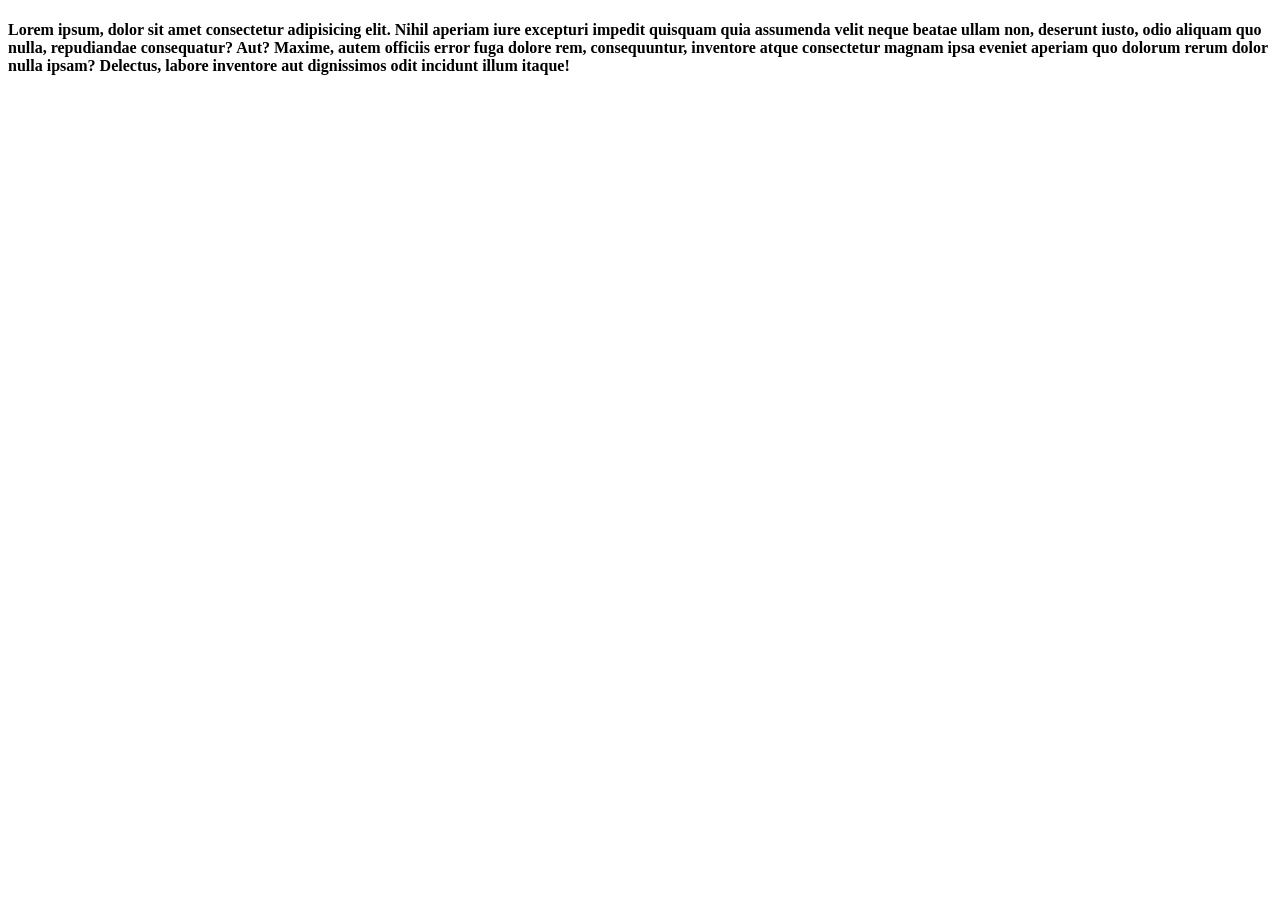
==== Aminat.html @ c38a5755 "i wanna push" ====
<!DOCTYPE html>
<html lang="en">
<head>
    <meta charset="UTF-8">
    <meta name="viewport" content="width=device-width, initial-scale=1.0">
    <title>Document</title>
</head>
<body>
    
<h4>
    Lorem ipsum, dolor sit amet consectetur adipisicing elit. Nihil aperiam iure excepturi impedit quisquam quia assumenda velit neque beatae ullam non, deserunt iusto, odio aliquam quo nulla, repudiandae consequatur? Aut?
    Maxime, autem officiis error fuga dolore rem, consequuntur, inventore atque consectetur magnam ipsa eveniet aperiam quo dolorum rerum dolor nulla ipsam? Delectus, labore inventore aut dignissimos odit incidunt illum itaque!
</h4>

</body>
</html>
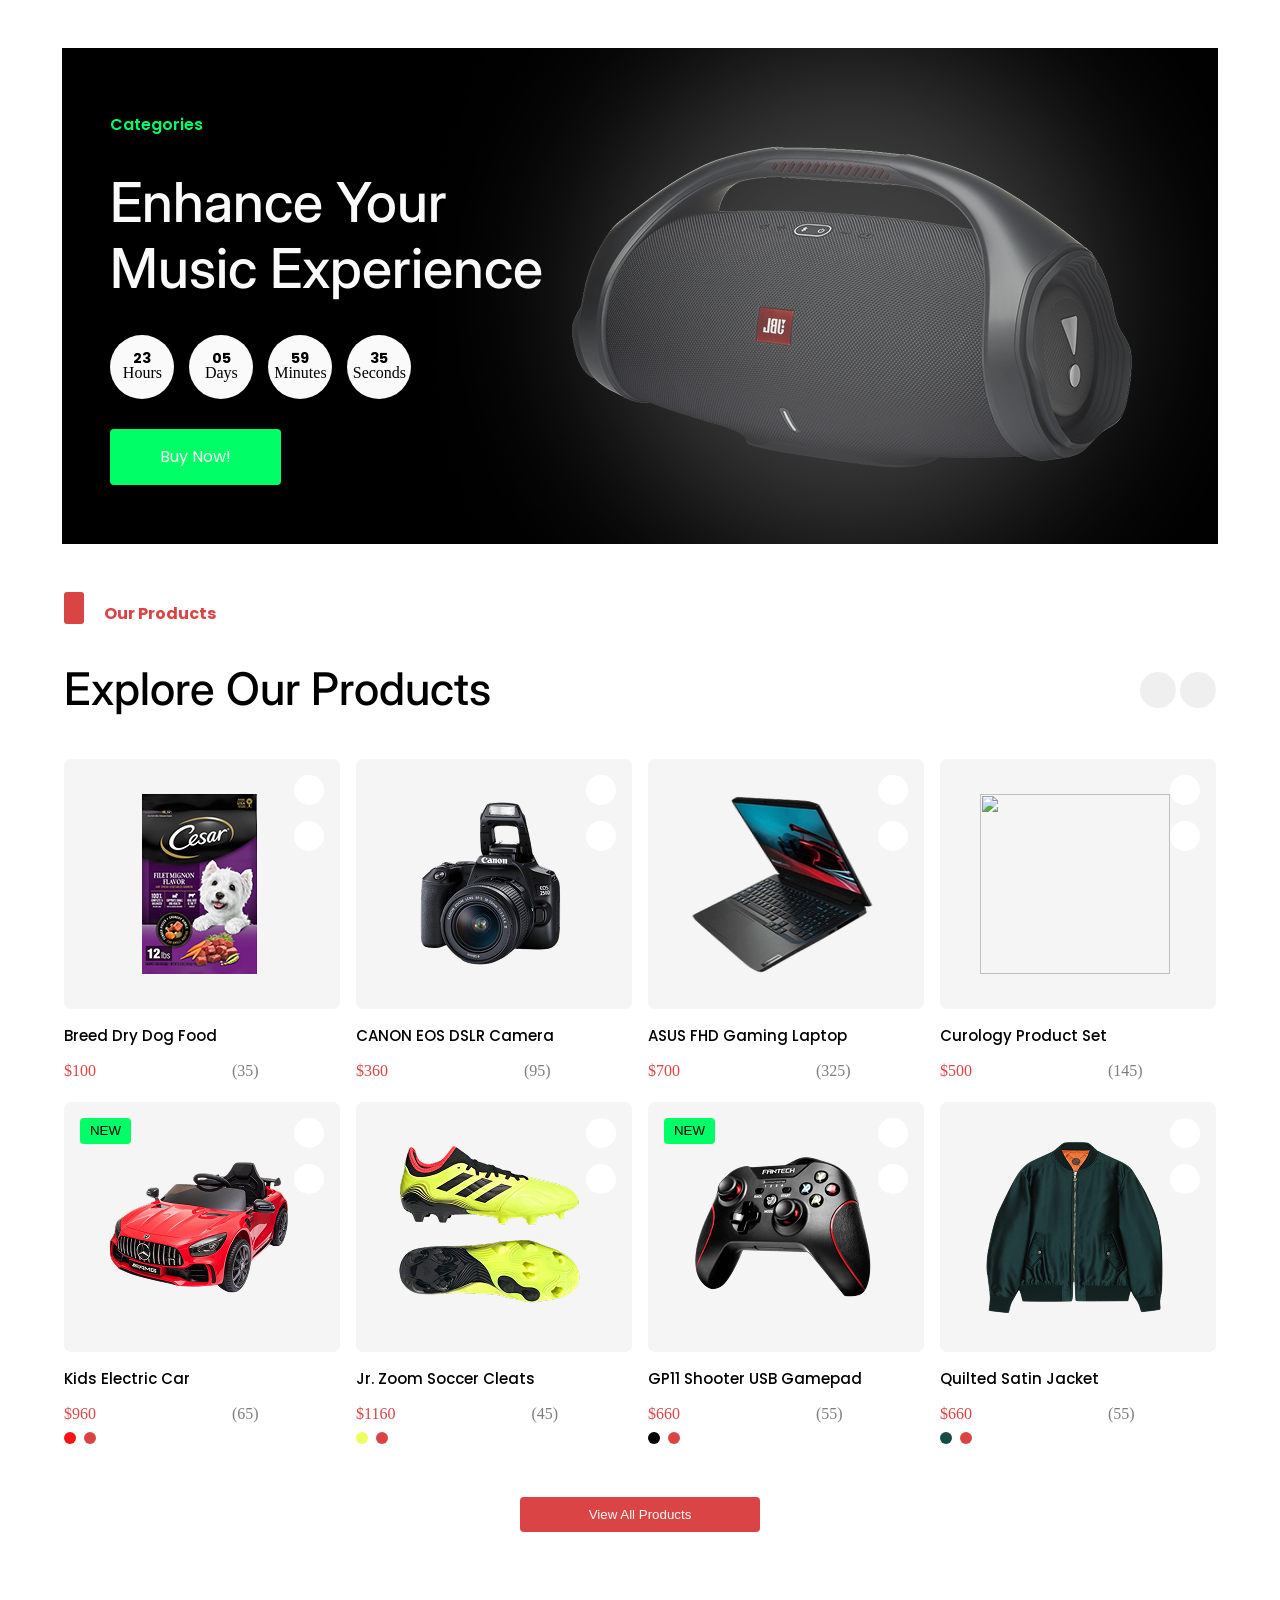
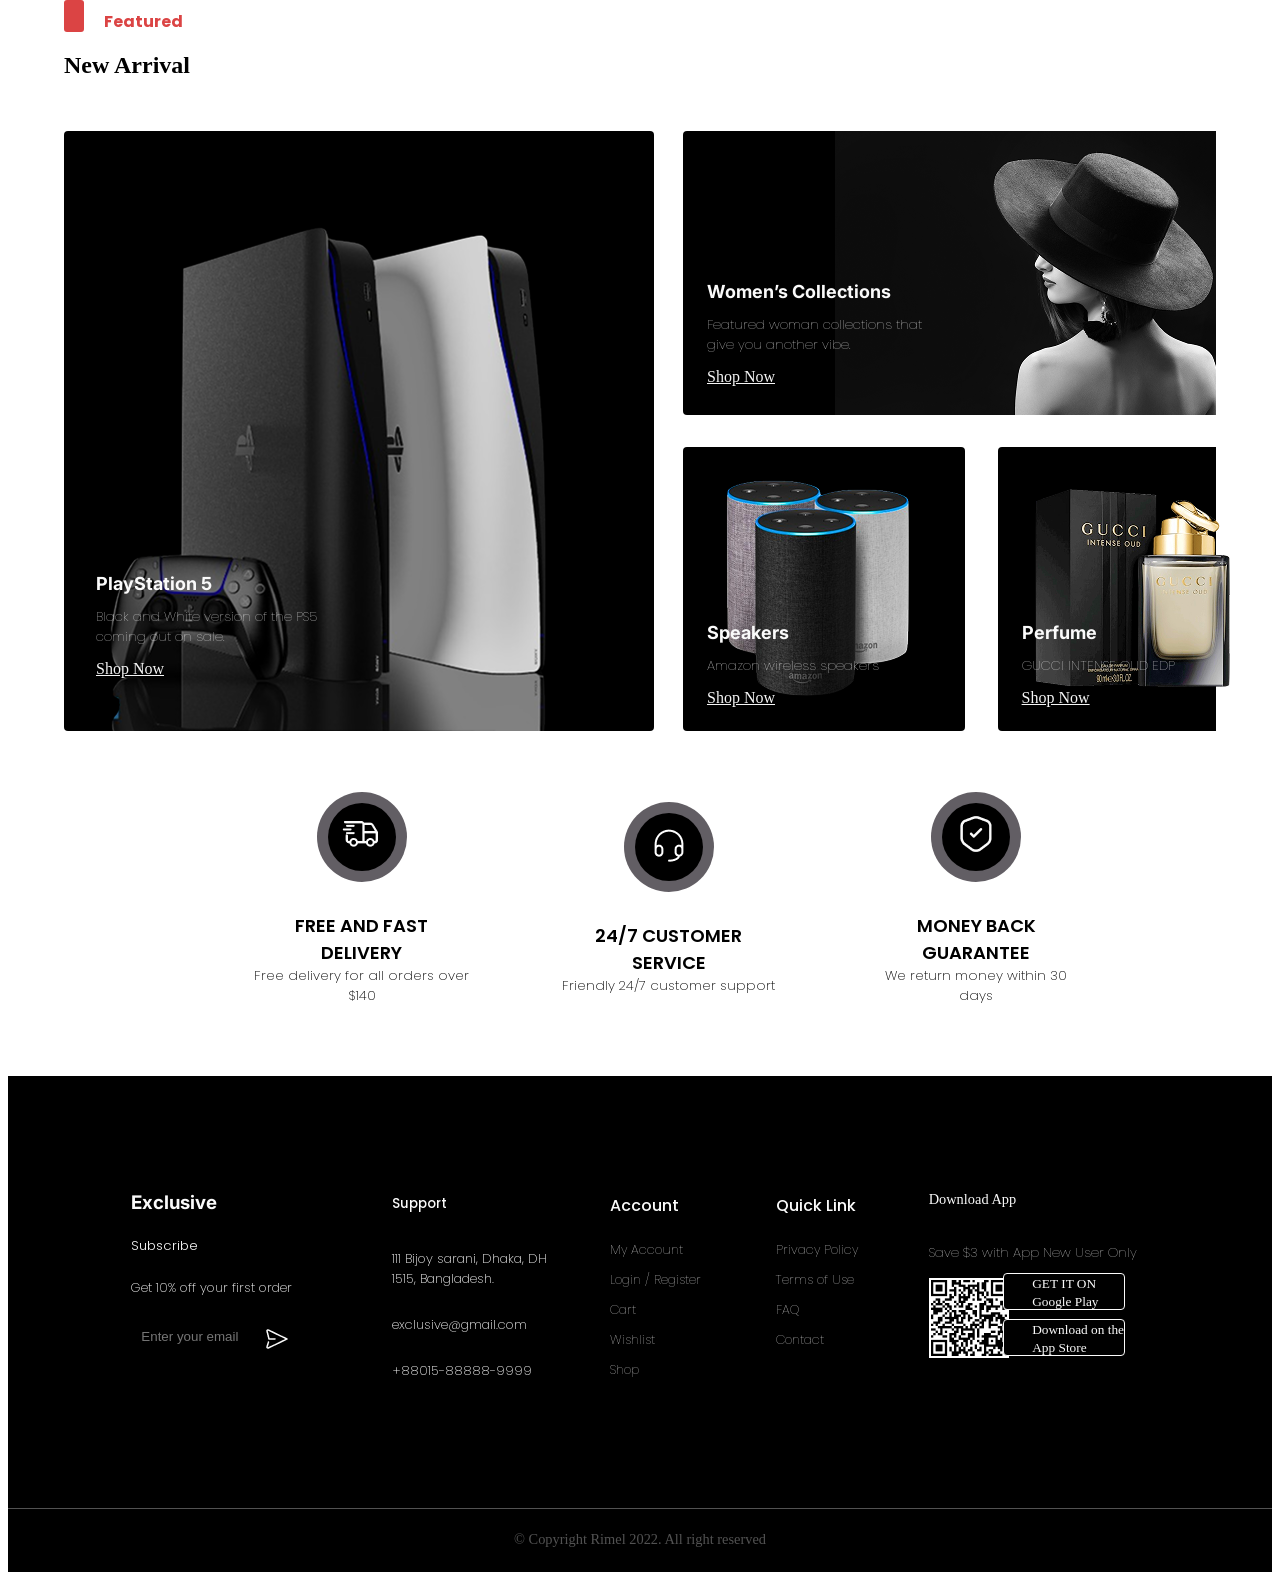
==== commit dca9edfb: "push" ====
--- a/Aminat.html
+++ b/Aminat.html
@@ -1,16 +1,659 @@
 <!DOCTYPE html>
 <html lang="en">
+
 <head>
     <meta charset="UTF-8">
     <meta name="viewport" content="width=device-width, initial-scale=1.0">
     <title>Document</title>
+    <link rel="stylesheet" href="./style.css">
+    <script src="https://kit.fontawesome.com/381d88ce92.js" crossorigin="anonymous"></script>
+    <link rel="preconnect" href="https://fonts.googleapis.com">
+    <link rel="preconnect" href="https://fonts.googleapis.com">
+    <link rel="preconnect" href="https://fonts.gstatic.com" crossorigin>
+    <link
+        href="https://fonts.googleapis.com/css2?family=Inter:ital,opsz,wght@0,14..32,100..900;1,14..32,100..900&family=Poppins:ital,wght@0,100;0,200;0,300;0,400;0,500;0,600;0,700;0,800;0,900;1,100;1,200;1,300;1,400;1,500;1,600;1,700;1,800;1,900&display=swap"
+        rel="stylesheet">
 </head>
+
 <body>
-    
-<h4>
-    Lorem ipsum, dolor sit amet consectetur adipisicing elit. Nihil aperiam iure excepturi impedit quisquam quia assumenda velit neque beatae ullam non, deserunt iusto, odio aliquam quo nulla, repudiandae consequatur? Aut?
-    Maxime, autem officiis error fuga dolore rem, consequuntur, inventore atque consectetur magnam ipsa eveniet aperiam quo dolorum rerum dolor nulla ipsam? Delectus, labore inventore aut dignissimos odit incidunt illum itaque!
-</h4>
+
+    <header>
+
+        <section class="hero">
+            <div class="hero-text">
+                <h3>Categories</h3>
+                <h2>Enhance Your Music Experience</h2>
+
+                <div class="hero-timer">
+                    <div class="circle">
+                        <h5>23</h5>
+                        <p>Hours</p>
+                    </div>
+                    <div class="circle">
+                        <h5>05</h5>
+                        <p>Days</p>
+                    </div>
+                    <div class="circle">
+                        <h5>59</h5>
+                        <p>Minutes</p>
+                    </div>
+                    <div class="circle">
+                        <h5>35</h5>
+                        <p>Seconds</p>
+                    </div>
+                </div>
+
+                <div class="hero-btn">Buy Now!</div>
+            </div>
+
+            <div class="hero-img">
+                <img src="./images/Frame 694.png" alt="Radio" class="image">
+                <img src="./images/Ellipse.png" alt="Ellipse" class="ellipse">
+            </div>
+        </section>
+
+    </header>
+
+    <main>
+
+        <section class="product-abt">
+            <div class="product-abt-head">
+                <div class="product-header">
+                    <div class="product-box">
+                        <div class="red-square"></div>
+                        <h4>Our Products</h4>
+                    </div>
+
+                    <div class="product-explore">
+                        <h2>Explore Our Products</h2>
+
+                        <div class="product-arrow-btn">
+                            <button class="left-btn"><i class="fa-solid fa-arrow-left"></i></button>
+                            <button class="right-btn"><i class="fa-solid fa-arrow-right"></i></button>
+                        </div>
+
+                    </div>
+
+                </div>
+            </div>
+
+
+            <div class="product-container">
+                <div class="product">
+                    <div class="product-card">
+                        <div class="product-img">
+                            <img src="./images/Frame 604 (2).png" alt="">
+                            <div class="product-icon">
+                                <button class="heart-icon"><i class="fa-regular fa-heart"></i></button>
+                                <button class="eye-icon"><i class="fa-regular fa-eye"></i></button>
+                            </div>
+                        </div>
+                        <div class="product-button">
+                            <button class="btn">Add to Cart</button>
+                        </div>
+                    </div>
+
+
+                    <div class="product-description">
+                        <p>Breed Dry Dog Food</p>
+                        <div class="product-price-details">
+                            <div class="price">$100</div>
+                            <div class="rating">
+                                <i class="fa-solid fa-star" style="color: #FFAD33;"></i>
+                                <i class="fa-solid fa-star" style="color: #FFAD33;"></i>
+                                <i class="fa-solid fa-star" style="color: #FFAD33;"></i>
+                                <i class="fa-solid fa-star" style="color: #000000; opacity: 50%;"></i>
+                                <i class="fa-solid fa-star" style="color: #000000; opacity: 50%;"></i>
+                            </div>
+                            <div class="avail">(35)</div>
+                        </div>
+                    </div>
+                </div>
+
+                <div class="product">
+                    <div class="product-card">
+                        <div class="product-img">
+                            <img src="./images/Frame 604 (cam).png" alt="">
+                            <div class="product-icon">
+                                <button class="heart-icon"><i class="fa-regular fa-heart"></i></button>
+                                <button class="eye-icon"><i class="fa-regular fa-eye"></i></button>
+                            </div>
+                        </div>
+                        <div class="product-button">
+                            <button class="btn">Add to Cart</button>
+                        </div>
+                    </div>
+
+
+                    <div class="product-description">
+                        <p>CANON EOS DSLR Camera</p>
+                        <div class="product-price-details">
+                            <div class="price">$360</div>
+                            <div class="rating">
+                                <i class="fa-solid fa-star" style="color: #FFAD33;"></i>
+                                <i class="fa-solid fa-star" style="color: #FFAD33;"></i>
+                                <i class="fa-solid fa-star" style="color: #FFAD33;"></i>
+                                <i class="fa-solid fa-star" style="color: #FFAD33;"></i>
+                                <i class="fa-solid fa-star" style="color: #000000; opacity: 50%;"></i>
+                            </div>
+                            <div class="avail">(95)</div>
+                        </div>
+
+                    </div>
+                </div>
+
+                <div class="product">
+                    <div class="product-card">
+                        <div class="product-img">
+                            <img src="./images/ideapad-gaming-3i-01-500x500 1 (1).png" alt="">
+                            <div class="product-icon">
+                                <button class="heart-icon"><i class="fa-regular fa-heart"></i></button>
+                                <button class="eye-icon"><i class="fa-regular fa-eye"></i></button>
+                            </div>
+                        </div>
+                        <div class="product-button">
+                            <button class="btn">Add to Cart</button>
+                        </div>
+                    </div>
+
+
+                    <div class="product-description">
+                        <p>ASUS FHD Gaming Laptop</p>
+                        <div class="product-price-details">
+                            <div class="price">$700</div>
+                            <div class="rating">
+                                <i class="fa-solid fa-star" style="color: #FFAD33;"></i>
+                                <i class="fa-solid fa-star" style="color: #FFAD33;"></i>
+                                <i class="fa-solid fa-star" style="color: #FFAD33;"></i>
+                                <i class="fa-solid fa-star" style="color: #FFAD33;"></i>
+                                <i class="fa-solid fa-star" style="color: #FFAD33;"></i>
+                            </div>
+                            <div class="avail">(325)</div>
+                        </div>
+                    </div>
+                </div>
+
+                <div class="product">
+                    <div class="product-card">
+                        <div class="product-img">
+                            <img src="./images/Full E Commerce Website UI UX Design (Community) (Copy) (3).zip" alt="">
+                            <div class="product-icon">
+                                <button class="heart-icon"><i class="fa-regular fa-heart"></i></button>
+                                <button class="eye-icon"><i class="fa-regular fa-eye"></i></button>
+                            </div>
+                        </div>
+                        <div class="product-button">
+                            <button class="btn">Add to Cart</button>
+                        </div>
+                    </div>
+
+
+                    <div class="product-description">
+                        <p>Curology Product Set</p>
+                        <div class="product-price-details">
+                            <div class="price">$500</div>
+                            <div class="rating">
+                                <i class="fa-solid fa-star" style="color: #FFAD33;"></i>
+                                <i class="fa-solid fa-star" style="color: #FFAD33;"></i>
+                                <i class="fa-solid fa-star" style="color: #FFAD33;"></i>
+                                <i class="fa-solid fa-star" style="color: #FFAD33;"></i>
+                                <i class="fa-solid fa-star" style="color: #000000; opacity: 50%;"></i>
+                            </div>
+                            <div class="avail">(145)</div>
+                        </div>
+                    </div>
+                </div>
+
+                <div class="product">
+                    <div class="product-card">
+
+                        <div class="product-new-btn">
+                            <button>NEW</button>
+                        </div>
+
+                        <div class="product-img">
+                            <img src="./images/Frame 608 (6).png" alt="">
+                            <div class="product-icon">
+                                <button class="heart-icon"><i class="fa-regular fa-heart"></i></button>
+                                <button class="eye-icon"><i class="fa-regular fa-eye"></i></button>
+                            </div>
+                        </div>
+                        <div class="product-button">
+                            <button class="btn">Add to Cart</button>
+                        </div>
+                    </div>
+
+                    <div class="product-description">
+                        <p>Kids Electric Car</p>
+                        <div class="product-price-details">
+                            <div class="price">$960</div>
+                            <div class="rating">
+                                <i class="fa-solid fa-star" style="color: #FFAD33;"></i>
+                                <i class="fa-solid fa-star" style="color: #FFAD33;"></i>
+                                <i class="fa-solid fa-star" style="color: #FFAD33;"></i>
+                                <i class="fa-solid fa-star" style="color: #FFAD33;"></i>
+                                <i class="fa-solid fa-star" style="color: #FFAD33;"></i>
+                            </div>
+                            <div class="avail">(65)</div>
+                        </div>
+
+                        <div class="change-color-btn">
+                            <div class="change-color-btn-1">
+                                <button></button>
+                            </div>
+
+                            <div class="change-color-btn-2">
+                                <button></button>
+                            </div>
+                        </div>
+                    
+                    </div>
+                </div>
+
+                <div class="product">
+                    <div class="product-card">
+                        <div class="product-img">
+                            <img src="./images/Frame 608 (7).png" alt="">
+                            <div class="product-icon">
+                                <button class="heart-icon"><i class="fa-regular fa-heart"></i></button>
+                                <button class="eye-icon"><i class="fa-regular fa-eye"></i></button>
+                            </div>
+                        </div>
+                        <div class="product-button">
+                            <button class="btn">Add to Cart</button>
+                        </div>
+                    </div>
+
+                    <div class="product-description">
+                        <p>Jr. Zoom Soccer Cleats</p>
+                        <div class="product-price-details">
+                            <div class="price">$1160</div>
+                            <div class="rating">
+                                <i class="fa-solid fa-star" style="color: #FFAD33;"></i>
+                                <i class="fa-solid fa-star" style="color: #FFAD33;"></i>
+                                <i class="fa-solid fa-star" style="color: #FFAD33;"></i>
+                                <i class="fa-solid fa-star" style="color: #FFAD33;"></i>
+                                <i class="fa-solid fa-star" style="color: #FFAD33;"></i>
+                            </div>
+                            <div class="avail">(45)</div>
+                        </div>
+
+                        <div class="change-color-btn">
+                            <div class="change-color-btn-3">
+                                <button></button>
+                            </div>
+
+                            <div class="change-color-btn-2">
+                                <button></button>
+                            </div>
+                        </div>
+
+                    </div>
+                </div>
+
+                <div class="product">
+                    <div class="product-card">
+
+                        <div class="product-new-btn">
+                            <button>NEW</button>
+                        </div>
+
+                        <div class="product-img">
+                            <img src="./images/Frame 608 (8).png" alt="">
+                            <div class="product-icon">
+                                <button class="heart-icon"><i class="fa-regular fa-heart"></i></button>
+                                <button class="eye-icon"><i class="fa-regular fa-eye"></i></button>
+                            </div>
+                            <div class="product-button">
+                                <button class="btn">Add to Cart</button>
+                            </div>
+                        </div>
+                    </div>
+
+                    <div class="product-description">
+                        <p>GP11 Shooter USB Gamepad</p>
+                        <div class="product-price-details">
+                            <div class="price">$660</div>
+                            <div class="rating">
+                                <i class="fa-solid fa-star" style="color: #FFAD33;"></i>
+                                <i class="fa-solid fa-star" style="color: #FFAD33;"></i>
+                                <i class="fa-solid fa-star" style="color: #FFAD33;"></i>
+                                <i class="fa-solid fa-star" style="color: #FFAD33;"></i>
+                                <i class="fa-solid fa-star-half" style="color: #FFAD33;"></i>
+                            </div>
+                            <div class="avail">(55)</div>
+                        </div>
+
+                        <div class="change-color-btn">
+                            <div class="change-color-btn-4">
+                                <button></button>
+                            </div>
+
+                            <div class="change-color-btn-2">
+                                <button></button>
+                            </div>
+                        </div>
+
+                    </div>
+                </div>
+
+                <div class="product">
+                    <div class="product-card">
+                        <div class="product-img">
+                            <img src="./images/Frame 608 (9).png" alt="">
+                            <div class="product-icon">
+                                <button class="heart-icon"><i class="fa-regular fa-heart"></i></button>
+                                <button class="eye-icon"><i class="fa-regular fa-eye"></i></button>
+                            </div>
+                        </div>
+                        <div class="product-button">
+                            <button class="btn">Add to Cart</button>
+                        </div>
+                    </div>
+
+                    <div class="product-description">
+                        <p>Quilted Satin Jacket</p>
+                        <div class="product-price-details">
+                            <div class="price">$660</div>
+                            <div class="rating">
+                                <i class="fa-solid fa-star" style="color: #FFAD33;"></i>
+                                <i class="fa-solid fa-star" style="color: #FFAD33;"></i>
+                                <i class="fa-solid fa-star" style="color: #FFAD33;"></i>
+                                <i class="fa-solid fa-star" style="color: #FFAD33;"></i>
+                                <i class="fa-solid fa-star-half" style="color: #FFAD33;"></i>
+                            </div>
+                            <div class="avail">(55)</div>
+                        </div>
+
+                        <div class="change-color-btn">
+                            <div class="change-color-btn-5">
+                                <button></button>
+                            </div>
+
+                            <div class="change-color-btn-2">
+                                <button></button>
+                            </div>
+                        </div>
+
+                    </div>
+                </div>
+
+            </div>
+
+            <div class="all-product-btn">
+                <button>View All Products</button>
+            </div>
+        </section>
+
+        <section class="new-product">
+            <div class="new-product-head">
+                <div class="new-product-header">
+                    <div class="new-product-box">
+                        <div class="new-product-red-square"></div>
+                        <h4>Featured</h4>
+                    </div>
+
+                    <div class="new-product-explore">
+                        <h2>New Arrival</h2>
+                    </div>
+
+                </div>
+            </div>
+
+            <div class="new-product-container">
+
+                <div class="new-product-card-1">
+                    <div class="new-product-img">
+                        <img src="./images/ps5-slim-goedkope-playstation_large 1 (1).png" alt="">
+                    </div>
+                    <div class="new-product-description">
+                        <h6>PlayStation 5</h6>
+                        <p>Black and White version of the PS5 coming out on sale.</p>
+                        <a href="">Shop Now</a>
+                    </div>
+                </div>
+
+                <div class="new-product-card-2">
+                    <div class="new-product-card-2-1">
+
+                        <div class="new-product-img">
+                            <img src="./images/attractive-woman-wearing-hat-posing-black-background 1 (1).png" alt="">
+                        </div>
+
+                        <div class="new-product-description">
+                            <h6>Women’s Collections</h6>
+                            <p>Featured woman collections that give you another vibe.</p>
+                            <a href="">Shop Now</a>
+                        </div>
+                    </div>
+
+                    <div class="new-product-card-2-2">
+                        <div class="new-product-card-2-2-1">
+                            <div class="new-product-img">
+                                <img src="./images/Frame 707 (1).png" alt="">
+                            </div>
+
+                            <div class="new-product-description">
+                                <h6>Speakers</h6>
+                                <p>Amazon wireless speakers</p>
+                                <a href="">Shop Now</a>
+                            </div>
+                        </div>
+
+                        <div class="new-product-card-2-2-2">
+                            <div class="new-product-img">
+                                <img src="./images/Frame 706.png" alt="">
+                            </div>
+
+                            <div class="new-product-description">
+                                <h6>Perfume</h6>
+                                <p>GUCCI INTENSE OUD EDP</p>
+                                <a href="">Shop Now</a>
+                            </div>
+                        </div>
+                    </div>
+
+                </div>
+            </div>
+
+        </section>
+
+        <section class="services">
+            
+            <div class="first-div">
+
+                <div class="first-div-circle">
+                    <div class="outer-circle">
+                        <div class="inner-circle">
+                            <div class="icon">
+                                <img src="./images/icon-delivery.png" alt="Fast Delivery">
+                            </div>
+                        </div>
+                    </div>
+                </div>
+
+                <div class="first-div-title">
+                    <h5>FREE AND FAST DELIVERY</h5>
+                    <p>Free delivery for all orders over $140</p>
+                </div>
+
+            </div>
+
+            <div class="second-div">
+                <div class="second-div-circle">
+                    <div class="outer-circle">
+                        <div class="inner-circle">
+                            <div class="icon">
+                                <img src="./images/Icon-Customer service.png" alt="24/7 Customer Service">
+                            </div>
+                        </div>
+                    </div>
+                </div>
+
+                <div class="second-div-title">
+                    <h5>24/7 CUSTOMER SERVICE</h5>
+                    <p>Friendly 24/7 customer support</p>
+                </div>
+            </div>
+
+            <div class="third-div">
+                <div class="third-div-circle">
+                    <div class="outer-circle">
+                        <div class="inner-circle">
+                            <div class="icon">
+                                <img src="./images/Icon-secure.png" alt="Secured Money">
+                            </div>
+                        </div>
+                    </div>
+                </div>
+
+                <div class="third-div-title">
+                    <h5>MONEY BACK GUARANTEE</h5>
+                    <p>We return money within 30 days</p>
+                </div> 
+            </div>
+        </section>
+    </main>
+
+    <footer>
+
+        <div class="footer-contents">
+
+            <div class="footer-about">
+                <div class="footer-title">
+                    <h3>Exclusive</h3>
+                </div>
+
+                <div class="footer-sub-title">
+                    <h5>Subscribe</h5>
+                </div>
+
+
+                <div class="footer-summary">
+                    <p>
+                    Get 10% off your first order
+                    </p>
+                </div>
+
+                <div class="footer-form">
+                    <form action="">
+                        <input type="email" placeholder="Enter your email">
+                        <button class="send-btn">
+                            <img src="./images/icon-send.png" alt="Send">
+                        </button>
+                    </form>
+                </div>
+            </div>
+            
+
+            <div class="footer-support">
+                <div class="footer-title">
+                    <h5>Support</h5>
+                </div>
+
+                <div class="footer-contact">
+                    <p>111 Bijoy sarani, Dhaka,  DH 1515, Bangladesh.</p>
+
+                    <p>exclusive@gmail.com</p>
+
+                    <p>+88015-88888-9999</p>
+                </div>
+            </div>
+
+
+            <div class="footer-account">
+                <div class="footer-title">
+                    <h4>Account</h4>
+                </div>
+
+                <div class="links">
+                    <ul>
+                        <li><a href="">My Account</a></li>
+                        <li><a href="">Login / Register</a></li>
+                        <li><a href="">Cart</a></li>
+                        <li><a href="">Wishlist</a></li>
+                        <li><a href="">Shop</a></li>
+                    </ul>
+                </div>
+            </div>
+
+
+            <div class="footer-quick-link">
+                <div class="footer-title">
+                    <h4>Quick Link</h4>
+                </div>
+
+                <div class="links">
+                    <ul>
+                        <li><a href="">Privacy Policy</a></li>
+                        <li><a href="">Terms of Use</a></li>
+                        <li><a href="">FAQ</a></li>
+                        <li><a href="">Contact</a></li>
+                    </ul>
+                </div>
+            </div>
+
+
+            <div class="footer-download">
+                <div class="footer-download-title">
+                    <h4>Download App</h4>
+                </div>
+
+                <div class="footer-download-summary">
+                    Save $3 with App New User Only
+                </div>
+
+                <div class="footer-download-store">
+                    <div class="barcode">
+                        <img src="./images/Qr Code.png" alt="QR Code">
+                    </div>
+
+                    <div class="box">
+                        <div class="box-1">
+                            <a href="">
+                                <div class="play-store">
+                                    <i class="fa-brands fa-google-play"></i>
+                                </div>
+                                <div class="play-store-text">
+                                    <span>GET IT ON<br>Google Play</span>
+                                </div>
+                            </a>
+                        </div>
+            
+                        <div class="box-2">
+                            <a href="">
+                                <div class="apple-store">
+                                    <i class="fa-brands fa-apple"></i>
+                                </div>
+                                <div class="apple-store-text">
+                                    <span>Download on the<br>App Store</span>
+                                </div>
+                            </a>
+                        </div>
+                    </div>
+
+                </div>
+
+                <div class="footer-download-icons">
+                    <i class="fa-brands fa-facebook"></i>
+                    <i class="fa-brands fa-x-twitter"></i>
+                    <i class="fa-brands fa-square-instagram"></i>
+                </div>
+
+            </div>
+
+        </div>
+
+        <div class="border-straight"></div>
+
+        <div class="footer-copyrights">
+            <p>
+                &copy; Copyright Rimel 2022. All right reserved
+            </p>
+        </div>
+
+    </footer>
 
 </body>
+
 </html>
--- a/style.css
+++ b/style.css
@@ -0,0 +1,858 @@
+.body{
+    margin: 0;
+    padding: 0;
+    box-sizing: border-box;
+}
+
+.hero{
+    width: 86.5vw;
+    height: 28rem;
+    background-color: #000;
+    display: flex;
+    /* flex-wrap: wrap; */
+    justify-content: flex-start;
+    margin: 3rem auto;
+    padding: 3rem 0 0 3rem;
+    position: relative;
+    overflow: hidden;
+}
+
+.hero .hero-text{
+    width: 40%;
+} 
+
+.hero .hero-text h3{
+    font-family: "Poppins", sans-serif;
+    font-size: 16px;
+    color: #00FF66;
+    font-weight: 600;
+}
+
+.hero .hero-text h2{
+    font-family: "Inter", sans-serif;
+    font-size: 55px;
+    font-weight: 500;
+    color: #FAFAFA;
+    width: 443px;
+    height: 120px;
+    margin-top: 2rem;
+}
+
+.hero .hero-timer{
+    display: flex;
+    gap: 15px;
+    margin: top 15px;
+}
+
+.hero .hero-timer .circle{
+    background-color: #FAFAFA;
+    width: 4rem;
+    height: 4rem;
+    display: flex;
+    flex-direction: column;
+    text-align: center;
+    border-radius: 50%;
+    /* position: relative;  */
+}
+
+.hero .hero-text .hero-timer .circle h5 {
+    font-family: "Poppins", sans-serif;
+    color: #000000;
+    display: flex;
+    justify-content: center;
+    align-items: center;
+    text-align: center;
+    font-size: 14px;
+    font-weight: bold;
+    position: relative;
+    bottom: 10px;
+}
+
+.hero .hero-text .hero-timer .circle p {
+    color: #000;
+    text-align: center;
+    position: relative;
+    bottom: 3.4rem;
+    font-weight: 400;
+    font-family: "Poppins, sans-serif";
+}
+
+/* .hero .hero-text .hero-timer .circle h5{
+    position: absolute;
+    left: 1.5rem;
+    bottom: 5px;
+}
+
+.hero .hero-text .hero-timer .circle p{
+    position: absolute;
+    bottom: 2px;
+} */
+
+
+.hero .hero-text .hero-btn{
+    background-color: #00FF66;
+    color: #FAFAFA;
+    border-radius: 4px;
+    width: 171px;
+    height: 56px;
+    border-radius: 4px;
+    margin-top: 30px;
+    display: flex;
+    justify-content: center;
+    align-items: center;
+    font-family: "Poppins", sans-serif;
+}
+
+.hero .hero-text .hero-btn:hover{
+    background-color: #FAFAFA;
+    color: #00FF66;
+    cursor: pointer;
+}
+
+.hero-img .ellipse{
+    position: absolute;
+    top: 0;
+    right: 0;
+    z-index: 1;
+}
+
+.product-abt{
+    width: 90vw;
+    height: 60rem;
+    margin: 3rem auto;
+    padding: 0;
+}
+
+.product-abt .product-header .product-box{
+    display: flex;
+    justify-content: center;
+    align-items: center;
+    width: 140px;
+    height: 2rem;
+    border-radius: 3px;
+    position: relative;
+}
+
+.product-abt .product-header .product-box .red-square{
+    width: 20px;
+    height: 100%;
+    border-radius: 3px;
+    background-color: #DB4444;
+    position: absolute;
+    bottom: 0;
+    left: 0;
+}
+
+.product-abt .product-header .product-box h4{
+    font-family: "Poppins", sans-serif;
+    color: #DB4444;
+    width: 100%;
+    height: 100%;
+    padding-top: 1.1rem;
+    position: absolute;
+    left: 2.5rem;
+}
+
+.product-abt .product-header .product-explore{
+    display: flex;
+    align-items: center;
+    width: 100%;
+    position: relative;
+}
+
+.product-abt .product-header .product-explore h2{
+    font-family: "Inter", sans-serif;
+    font-size: 45px;
+    font-weight: 500;
+    width: 500px;
+    height: 60px;
+}
+
+.product-abt .product-header .product-explore .product-arrow-btn{
+    position: absolute;
+    right: 0;
+}
+
+.product-abt .product-header .product-explore .product-arrow-btn button{
+    height: 36px;
+    width: 36px;
+    border-radius: 50%;
+    border: none;
+}
+
+.product-container{
+    display: grid;
+    grid-template-columns: repeat(4, 2fr);
+    gap: 1rem;
+}
+
+.product-container .product-img{
+    height: 250px;
+    border-radius: 4px;
+}
+
+.product-container .product-img img{
+    width: 190px;
+    height: 180px;
+    margin-top: 35px;
+    margin-left: 40px;
+}
+
+
+.product-container .product .product-card{
+    background-color: #F5F5F5;
+    position: relative;
+    border-radius: 7px;
+}
+
+.product-container .product .product-card .product-new-btn button{
+    position: absolute;
+    top: 1rem;
+    left: 1rem;
+    width: 51px;
+    height: 26px;
+    background-color: #00FF66;
+    border: none;
+    border-radius: 4px;
+}
+
+.product-container .product .product-card .product-img .product-icon{
+    display: flex;
+    flex-direction: column;
+    position: absolute;
+    top: 1rem;
+    right: 1rem;
+    gap: 1rem;
+}
+
+.product-container .product .product-card .product-img .product-icon button{
+    height: 30px;
+    width: 30px;
+    border-radius: 50%;
+    border: none;
+    background-color: white;
+}
+
+.product-container .product .product-card .product-button .btn{
+    width: 100%;
+    height: 2.5rem;
+    border-radius: 0 0 7px 7px;
+    border: none ;
+    display: none;
+}
+
+.product-container .product .product-card:hover .product-button .btn{
+    display: block;
+    background-color: #000;
+    color: #FAFAFA;
+    cursor: pointer;
+}
+
+.product-container .product .product-description p{
+    font-family: "Poppins", sans-serif;
+    font-size: 15px;
+    font-weight: 500;
+}
+
+.product-container .product .product-description .product-price-details{
+    display: flex;
+    width: 220px;
+    height: 24px;
+    gap: 8px;
+}
+
+.product-container .product .product-description .product-price-details .price{
+    color: #DB4444;
+}
+
+.product-container .product .product-description .product-price-details .rating{
+    height: 20px;
+    width: 120px;
+}
+
+.product-container .product .product-description .product-price-details .avail{
+    opacity: 50%;
+}
+
+.product-container .product .product-description .change-color-btn{
+    width: 48px;
+    height: 20px;
+    display: flex;
+    flex-direction: row;
+    gap: 8px;
+}
+
+.product-container .product .product-description .change-color-btn-1 button{
+    width: 12px;
+    height: 12px;
+    border: none;
+    border-radius: 50%;
+    background-color: #FB1314;
+}
+
+.product-container .product .product-description .change-color-btn-2 button{
+    width: 12px;
+    height: 12px;
+    border: none;
+    border-radius: 50%;
+    background-color: #DB4444;
+}
+
+.product-container .product .product-description .change-color-btn-3 button{
+    width: 12px;
+    height: 12px;
+    border: none;
+    border-radius: 50%;
+    background-color: #EEFF61;
+}
+
+.product-container .product .product-description .change-color-btn-4 button{
+    width: 12px;
+    height: 12px;
+    border: none;
+    border-radius: 50%;
+    background-color: #000000;
+}
+
+.product-container .product .product-description .change-color-btn-5 button{
+    width: 12px;
+    height: 12px;
+    border: none;
+    border-radius: 50%;
+    background-color: #184A48;
+}
+
+.product-container .product .product-description .change-color-btn-1 button:hover, .change-color-btn-2 button:hover, .change-color-btn-3 button:hover, .change-color-btn-4 button:hover, .change-color-btn-5 button:hover{
+    outline: 1px solid #000000;
+    outline-offset: 2px;
+}
+
+.product-abt .all-product-btn{
+    text-align: center;
+    margin-top: 3rem;
+}
+
+.product-abt .all-product-btn button{
+    padding: 10px 15px;
+    background-color: #DB4444;
+    color: #FAFAFA;
+    width: 15rem;
+    border: none;
+    border-radius: 4px;
+    justify-content: center;
+    text-align: center;
+    cursor: pointer;
+}
+
+.new-product{
+    width: 90vw;
+    height: 48rem;
+    margin: 3rem auto;
+    padding: 0;
+    overflow: hidden;
+}
+
+.new-product .new-product-header .new-product-box{
+    display: flex;
+    justify-content: center;
+    align-items: center;
+    width: 140px;
+    height: 2rem;
+    border-radius: 3px;
+    position: relative;
+}
+
+.new-product .new-product-header .new-product-box .new-product-red-square{
+    width: 20px;
+    height: 100%;
+    border-radius: 3px;
+    background-color: #DB4444;
+    position: absolute;
+    bottom: 0;
+    left: 0;
+}
+
+.new-product .new-product-header .new-product-box h4{
+    font-family: "Poppins", sans-serif;
+    color: #DB4444;
+    width: 100%;
+    height: 100%;
+    padding-top: 1.1rem;
+    position: absolute;
+    left: 2.5rem;
+}
+
+.new-product .new-product-header .new-product-explore{
+    display: flex;
+    align-items: center;
+    width: 100%;
+    position: relative;
+}
+
+.new.product .new-product-header .new-product-explore h2{
+    font-family: "Inter", sans-serif;
+    font-size: 45px;
+    font-weight: 500;
+    width: 500px;
+    height: 60px;
+}
+
+.new-product-container{
+    margin: 2rem 0 2rem 0;
+    display: grid;
+    grid-template-columns: repeat(2, 1fr);
+    gap: 29px;
+}
+
+.new-product-container .new-product-card-1{
+    background-color: #000000;
+    width: 590px;
+    height: 600px;
+    border-radius: 4px;
+}
+
+.new-product-container .new-product-card-1 .new-product-img{
+    width: 511px;
+    height: 511px;
+    margin-top: 89px;
+    margin-left: 24px;
+    position: absolute;
+}
+
+.new-product-container .new-product-card-1 .new-product-description{
+    position: relative;
+    top: 400px;
+    left: 32px;
+    gap: 16px;
+    color: #FAFAFA;
+}
+
+.new-product-container .new-product-card-1 .new-product-description h6{
+    font-family: "Inter", sans-serif;
+    font-size: large;
+    margin-bottom: 2px;
+}
+
+.new-product-container .new-product-card-1 .new-product-description p{
+    font-family: "Poppins", sans-serif;
+    width: 242px;
+    font-size: smaller;
+    font-weight: 100;
+}
+
+.new-product-container .new-product-card-1 .new-product-description a{
+    color: #F5F5F5;
+}
+
+.new-product-container .new-product-card-2{
+    display: grid;
+    grid-template-rows: repeat(2, 1fr);
+    gap: 32px;
+}
+
+.new-product-container .new-product-card-2 .new-product-card-2-1{
+    background-color: #000000;
+    width: 595px;
+    height: 284px;
+    border-radius: 4px;
+    position: relative;
+}
+
+.new-product-container .new-product-card-2 .new-product-card-2-1 .new-product-img{
+    width: 435px;
+    height: 284px;
+    margin-left: 9.5rem;
+    position: absolute;
+    top: 0;
+    border-radius: 4px;
+}
+
+.new-product-container .new-product-card-2 .new-product-card-2-1 .new-product-description{
+    position: relative;
+    top: 108px;
+    left: 24px;
+    gap: 16px;
+    color: #FAFAFA;
+}
+
+.new-product-container .new-product-card-2 .new-product-card-2-1 .new-product-description h6{
+    font-family: "Inter", sans-serif;
+    font-size: large;
+    margin-bottom: 2px;
+}
+
+.new-product-container .new-product-card-2 .new-product-card-2-1 .new-product-description p{
+    font-family: "Poppins", sans-serif;
+    width: 242px;
+    font-size: smaller;
+    font-weight: 100;
+}
+
+.new-product-container .new-product-card-2 .new-product-card-2-1 .new-product-description a{
+    color: #F5F5F5;
+}
+
+.new-product-container .new-product-card-2 .new-product-card-2-2{
+    width: 100%;
+    height: 284px;
+    display: grid;
+    grid-template-columns: 17.6rem 17.6rem;
+    gap: 33px;
+}
+
+.new-product-container .new-product-card-2 .new-product-card-2-2 .new-product-card-2-2-1,
+.new-product-container .new-product-card-2 .new-product-card-2-2 .new-product-card-2-2-2{
+    background-color: #000000;
+    width: 100%;
+    height: 100%;
+    border-radius: 4px;
+}
+
+.new-product-container .new-product-card-2 .new-product-card-2-2 .new-product-card-2-2-1 .new-product-img,
+.new-product-container .new-product-card-2 .new-product-card-2-2 .new-product-card-2-2-2 .new-product-img{
+    width: 210px;
+    height: 222px;
+    margin-top: 31px;
+    margin-left: 30px;
+    position: absolute;
+}
+
+.new-product-container .new-product-card-2 .new-product-card-2-2 .new-product-card-2-2-1 .new-product-description,
+.new-product-container .new-product-card-2 .new-product-card-2-2 .new-product-card-2-2-2 .new-product-description{
+    position: relative;
+    top: 133px;
+    left: 24px;
+    gap: 8px;
+    color: #FAFAFA;
+}
+.new-product-container .new-product-card-2 .new-product-card-2-2 .new-product-card-2-2-1 .new-product-description h6,
+.new-product-container .new-product-card-2 .new-product-card-2-2 .new-product-card-2-2-2 .new-product-description h6{
+    font-family: "Inter", sans-serif;
+    font-size: large;
+    margin-bottom: 2px;
+}
+
+.new-product-container .new-product-card-2 .new-product-card-2-2 .new-product-card-2-2-1 .new-product-description p,
+.new-product-container .new-product-card-2 .new-product-card-2-2 .new-product-card-2-2-2 .new-product-description p{
+    font-family: "Poppins", sans-serif;
+    width: 242px;
+    font-size: smaller;
+    font-weight: 100;
+}
+
+.new-product-container .new-product-card-2 .new-product-card-2-2 .new-product-card-2-2-1 .new-product-description a,
+.new-product-container .new-product-card-2 .new-product-card-2-2 .new-product-card-2-2-2 .new-product-description a{
+    color: #F5F5F5;
+}
+
+.services{
+    font-family: "Poppins", sans-serif;
+    width: 65vw;
+    height: 180px;
+    display: flex;
+    gap: 90px;
+    margin-left: 245px;
+    margin-bottom: 5rem;
+    padding: 0;
+}
+
+.services .first-div, .second-div, .third-div{
+    width: 300px;
+    height: 100%;
+    display: flex;
+    justify-content: center;
+    align-items: center;
+    flex-direction: column;
+    text-align: center;
+}
+
+.services .first-div .first-div-circle .outer-circle, .second-div .second-div-circle .outer-circle, .third-div .third-div-circle .outer-circle{
+    width: 90px;
+    height: 90px;
+    border-radius: 50%;
+    background-color: hsl(280, 3%, 38%);
+    position: relative;
+}
+
+.services .first-div .first-div-circle .inner-circle, .second-div .second-div-circle .inner-circle, .third-div .third-div-circle .inner-circle{
+    width: 68px;
+    height: 68px;
+    border-radius: 50%;
+    background-color: #000000;
+    position: absolute;
+    top: 11px;
+    left: 11px;
+}
+.services .first-div .first-div-circle .icon, .second-div .second-div-circle .icon, .third-div .third-div-circle .icon{
+    position: absolute;
+    top: 11px;
+    left: 14px;
+}
+
+.services .first-div .first-div-title h5, .second-div .second-div-title h5, .third-div .third-div-title h5{
+font-weight: 600;
+font-size: large;
+margin-bottom: 0;
+}
+
+.services .first-div .first-div-title p, .second-div .second-div-title p, .third-div .third-div-title p{
+    font-size: smaller;
+    font-weight: 200;
+    margin-top: 0;
+    }
+
+/* footer section starts here */
+
+footer{
+    padding-top: 1rem;
+    height: 30rem;
+    width: 100%;
+    background-color: #000000;
+    color: #FAFAFA;
+    /* position: relative; */
+}
+
+.footer-contents{
+    width: 80vw;
+    height: 16rem;
+    margin: 5rem auto;
+    gap: 40px;
+    display: flex;
+    justify-content: space-evenly;
+} 
+
+footer .footer-contents .footer-about{
+    width: 217px;
+    height: 188px;
+    gap: 16px;
+}
+
+footer .footer-contents .footer-about .footer-title h3{
+    font-family: "Inter", sans-serif;
+}
+
+footer .footer-contents .footer-about .footer-sub-title h5{
+    font-family: "Poppins", sans-serif;
+    font-weight: 300;
+}
+
+footer .footer-contents .footer-about .footer-summary p{
+    font-family: "Poppins", sans-serif;
+    font-weight: 200;
+    font-size: small;
+    width: 100%;
+}
+
+footer .footer-contents .footer-about .footer-form{
+    position: relative;
+    display: inline-block;
+    border: none;
+}
+
+footer .footer-contents .footer-about .footer-form input[type="email"]{
+    width: 100%;
+    height: 30px;
+    background-color: #000000;
+    padding: 10px;
+    border: none;
+}
+
+footer .footer-contents .footer-about .footer-form .send-btn{
+    background-color: #000000;
+    position: absolute;
+    z-index: 1;
+    left: 8rem;
+    top: 30%;
+    border: none;
+    background: none;
+    cursor: pointer;
+}
+
+
+footer .footer-contents .footer-support{
+    width: 175px;
+    height: 180px;
+    gap: 20px;
+}
+
+footer .footer-contents .footer-support .footer-title h5{
+    font-family: "Poppins", sans-serif;
+    font-weight: 500;
+}
+
+footer .footer-contents .footer-support .footer-contact{
+    display: flex;
+    flex-direction: column;
+}
+
+footer .footer-contents .footer-support .footer-contact p{
+    font-family: "Poppins", sans-serif;
+    font-weight: 200;
+    font-size: small;
+    width: 100%;
+}
+
+footer .footer-contents .footer-account{
+    width: 123px;
+    height: 236px;
+    gap: 20px;
+}
+
+footer .footer-contents .footer-account .footer-title h4{
+    font-family: "Poppins", sans-serif;
+    font-weight: 500;
+}
+
+footer .footer-contents .footer-account .links ul{
+    font-family: "Poppins", sans-serif;
+    font-weight: 200;
+    font-size: small;
+    width: 100%;
+    padding-left: 0;
+}
+
+footer .footer-contents .footer-quick-link{
+    width: 109px;
+    height: 196px;
+    gap: 24px;
+}
+
+footer .footer-contents .footer-quick-link .footer-title h4{
+    font-family: "Poppins", sans-serif;
+    font-weight: 500;
+}
+
+footer .footer-contents .footer-quick-link .links ul{
+    font-family: "Poppins", sans-serif;
+    font-weight: 200;
+    font-size: small;
+    width: 100%;
+    padding-left: 0;
+}
+
+.footer-contents .footer-account .links ul li,
+.footer-contents .footer-quick-link .links ul li{
+    list-style-type: none;
+    margin-bottom: 10px;
+}
+
+.footer-contents .footer-account .links ul li a,
+.footer-contents .footer-quick-link .links ul li a{
+    text-decoration: none;
+    color: #FAFAFA;
+    font-weight: 100;
+    font-size: smaller;
+    font-family: "Poppins", sans serif;
+    font-size: .8rem;
+}
+
+.footer-contents .footer-account .links ul li a:hover,
+.footer-contents .footer-quick-link .links ul li a:hover{
+    color: #DB4444;
+    font-size: small;
+    transition: all .4s ease-in-out;
+    cursor: pointer;
+}
+
+footer .footer-contents .footer-download{
+    width: 220px;
+    height: 210px;
+    gap: 24px;
+}
+
+footer .footer-download-title h4{
+    font-weight: 300;
+    font-family: "Roboto", sans serif;
+    font-size: .9rem;
+    padding-bottom: 1rem;
+}
+
+footer .footer-contents .footer-download-summary{
+    font-family: "Poppins", sans-serif;
+    font-weight: 100;
+    font-size: smaller;
+    width: 100%;
+    padding-bottom: 10px;
+}
+
+footer .footer-contents .footer-download-store{
+    width: 200px;
+    height: 90px;
+    display: grid;
+    grid-template-columns: repeat(2, 1fr);
+    gap: 5px;
+    padding-bottom: 1rem;
+}
+
+
+footer .footer-contents .footer-download-store .barcode{
+    padding-top: 5px;
+}
+
+footer .footer-contents .footer-download-store .box{
+    width: 120px;
+    height: 90px;
+    display: grid;
+    grid-template-rows: repeat(2, 1fr);
+    gap: 1px;
+    position: absolute;
+    right: 9.8rem;
+}
+
+footer .footer-contents .footer-download-store .box .box-1,
+footer .footer-contents .footer-download-store .box .box-2{
+    border-radius: 4px;
+    border: 1px solid #FAFAFA;
+    width: 100%;
+    position: relative;
+    color: #FAFAFA;
+    background-color: #000000;
+    height: 35px;
+}
+
+footer .footer-contents .footer-download-store .box .box-1 .play-store,
+footer .footer-contents .footer-download-store .box .box-2 .apple-store{
+    font-size: x-large;
+    position: absolute;
+    top: 5px;
+    color: #FAFAFA;
+}
+
+footer .footer-contents .footer-download-store .box .box-1 .play-store-text,
+footer .footer-contents .footer-download-store .box .box-2 .apple-store-text{
+    text-decoration: none;
+    color: #FAFAFA;
+    position: absolute;
+    left: 28px;
+}
+
+footer .footer-contents .footer-download-store .box .box-1 span,
+footer .footer-contents .footer-download-store .box .box-2 span{
+    font-weight: 100;
+    font-size: smaller;
+}
+
+footer .footer-contents .footer-download-icons{
+    display: flex;
+    gap: 34px;
+}
+
+.footer-contents .border-straight{
+    border-right: 1px solid #525252;
+    height: 23rem;
+}
+
+.footer-copyrights{
+    border-top: 1px solid #525252;
+    height: 60px;
+    display: flex;
+    justify-content: center;
+    align-items: center;
+}
+
+.footer-copyrights p{
+    font-weight: 100;
+    font-size: .9rem;
+    color: #525252;
+}
+/* footer section ends here */
